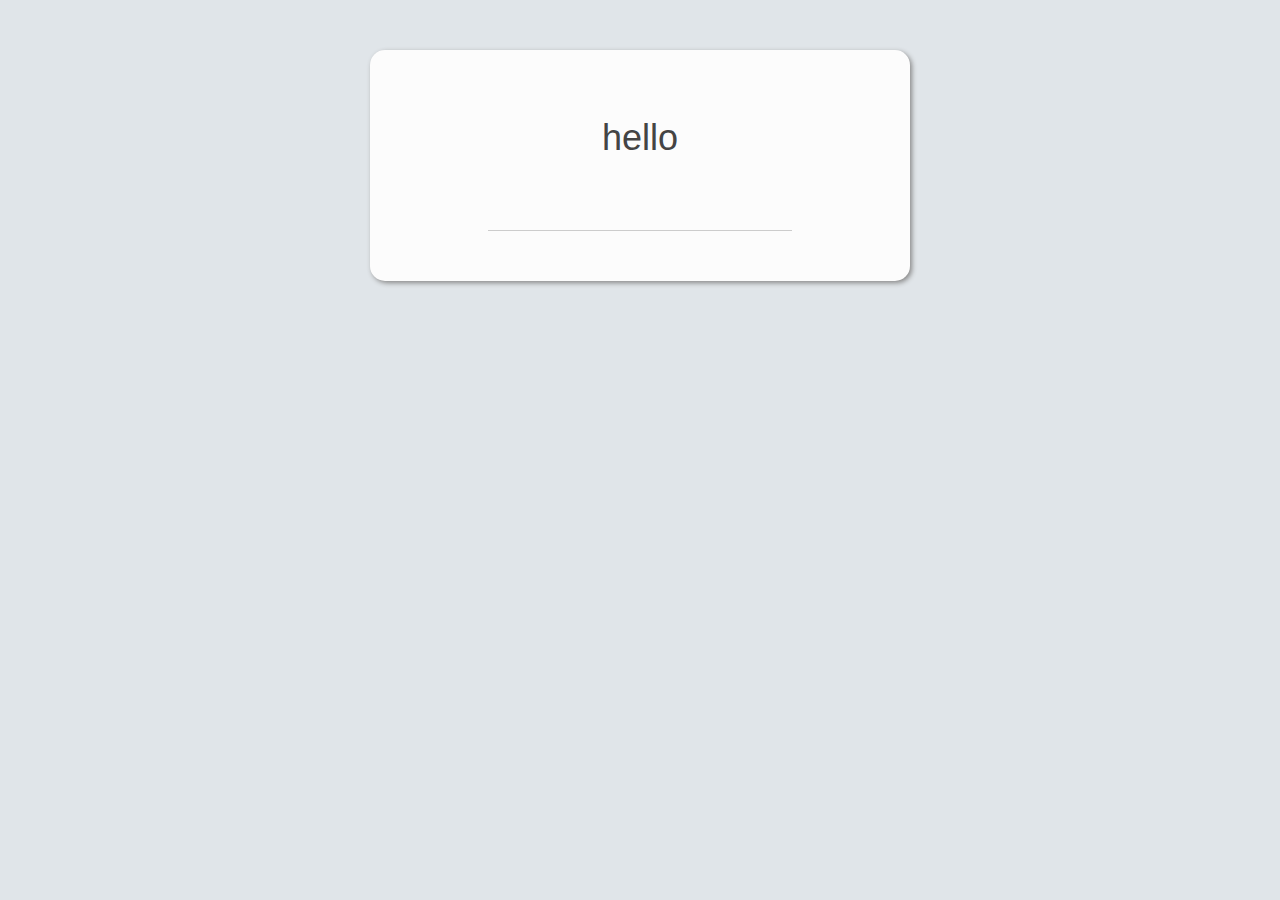
==== src/index.html @ 1d2a18cc "first commit" ====
<!DOCTYPE HTML PUBLIC "-//W3C//DTD HTML 4.01 Transitional//EN"
  "http://www.w3.org/TR/html4/loose.dtd">
<html>
<head>
  <title>Learn Korean!</title>

  <link rel="stylesheet" type="text/css" href="reset.css">
  <link rel="stylesheet" type="text/css" href="korean.css">

  <!-- include library files here... -->
  <script type="text/javascript" src="../lib/jquery.min.js"></script>

  <!-- include source files here... -->
  <script type="text/javascript" src="Word.js" charset="UTF-8"></script>
  <script type="text/javascript" src="Quiz.js" charset="UTF-8"></script>


</head>

<body>
  <div id="parapper">
    <div id="quiz">
      <div id="solution" style="display: none;"></div>
      <div id="hint"></div>
      <input type="text"><div>
    </div>
  </div>

  <script type="text/javascript">
    (function() {
      var quiz = new Quiz();
      quiz.initialize($("input"), $("#solution"), $("#hint"));
      quiz.start(Word.firstSet);
    })();
  </script>
</body>
</html>
---- src/korean.css ----
body {
  color: #444;
  font-family: 'Magra', sans-serif;
  background-color: #e0e5e9;
  overflow: hidden;
  font-size: 24px;
  text-align: center;
}
input {
  color: #444;
  font-family: 'Magra', sans-serif;
  background-color: #fcfcfc;
  margin-bottom: 30px;
  font-size: 36px;
  border: none;
  border-bottom: solid 1px #ccc;
  text-align: center;
  width: 300px;
}
#parapper {
  margin: 50px;
}
#quiz {
  background-color: #fcfcfc;
  box-shadow: 2px 2px 5px #888;
  border-radius: 15px;
  margin: 0 auto;
  padding: 20px;
  width: 500px;
}
#hint {
  width: 100%;
  font-size: 36px;
  margin-top: 50px;
  margin-bottom: 30px;
}
#title {
  float: left;
}
#stats {
  float: right;
}
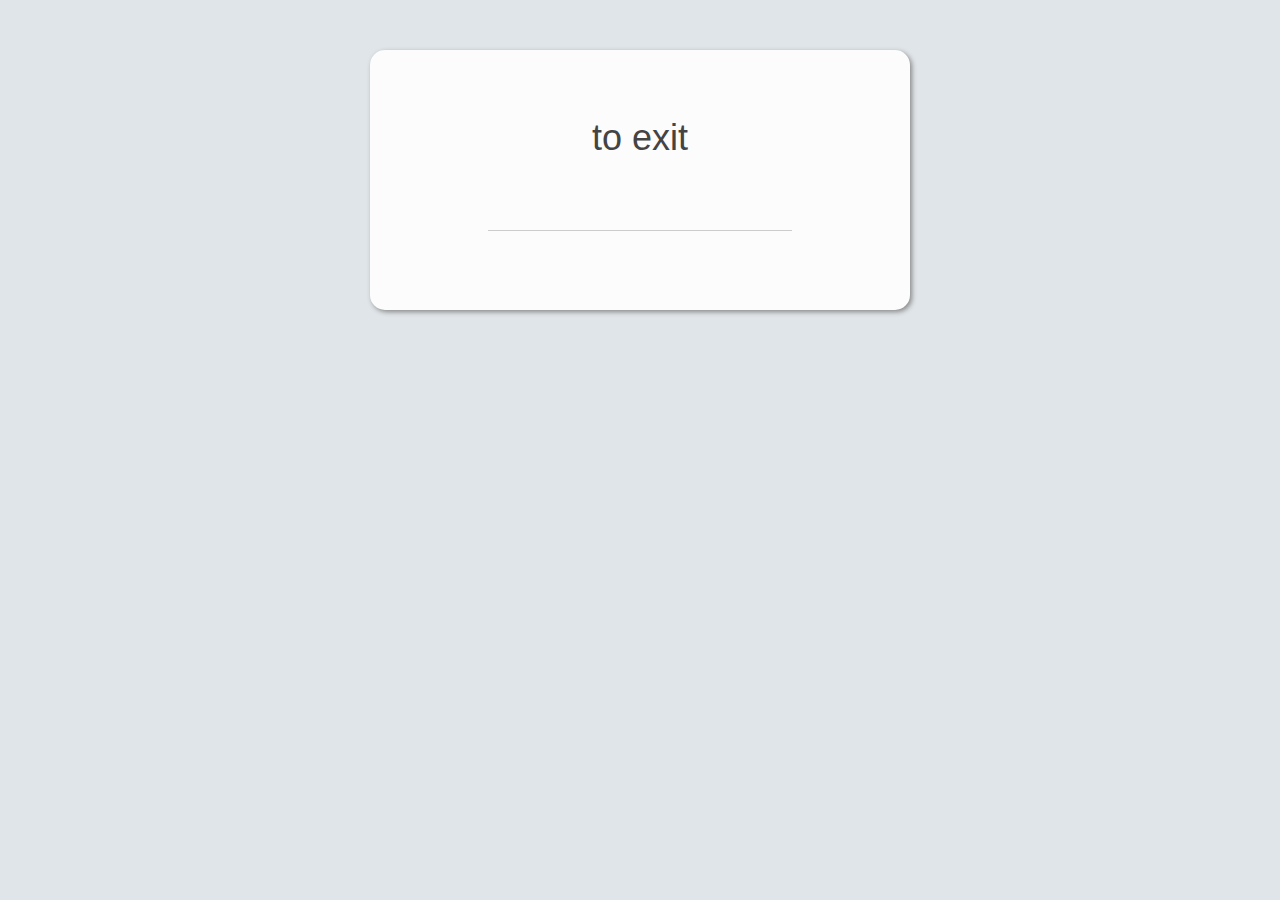
==== commit 5648991c: "show correct or incorrect when you answer" ====
--- a/src/index.html
+++ b/src/index.html
@@ -14,7 +14,6 @@
   <script type="text/javascript" src="Word.js" charset="UTF-8"></script>
   <script type="text/javascript" src="Quiz.js" charset="UTF-8"></script>
 
-
 </head>
 
 <body>
@@ -23,14 +22,15 @@
       <div id="solution" style="display: none;"></div>
       <div id="hint"></div>
       <input type="text"><div>
+      <div id="status">correct!</div>
     </div>
   </div>
 
   <script type="text/javascript">
     (function() {
       var quiz = new Quiz();
-      quiz.initialize($("input"), $("#solution"), $("#hint"));
-      quiz.start(Word.firstSet);
+      quiz.initialize($("input"), $("#solution"), $("#hint"), $("#status"));
+      quiz.start(Word.secondSet);
     })();
   </script>
 </body>
--- a/src/korean.css
+++ b/src/korean.css
@@ -1,42 +1,52 @@
 body {
+  background-color: #e0e5e9;
   color: #444;
   font-family: 'Magra', sans-serif;
-  background-color: #e0e5e9;
+  font-size: 24px;
   overflow: hidden;
-  font-size: 24px;
   text-align: center;
 }
+
 input {
+  background-color: #fcfcfc;
+  border-top: none;
+  border-left: none;
+  border-right: none;
+  border-bottom: solid 1px #ccc;
   color: #444;
   font-family: 'Magra', sans-serif;
-  background-color: #fcfcfc;
+  font-size: 36px;
   margin-bottom: 30px;
-  font-size: 36px;
-  border: none;
-  border-bottom: solid 1px #ccc;
   text-align: center;
   width: 300px;
 }
+
 #parapper {
   margin: 50px;
 }
+
 #quiz {
   background-color: #fcfcfc;
+  border-radius: 15px;
   box-shadow: 2px 2px 5px #888;
-  border-radius: 15px;
+  height: 220px;
   margin: 0 auto;
   padding: 20px;
   width: 500px;
 }
+
 #hint {
+  font-size: 36px;
+  margin-bottom: 30px;
+  margin-top: 50px;
   width: 100%;
-  font-size: 36px;
-  margin-top: 50px;
-  margin-bottom: 30px;
 }
+
 #title {
   float: left;
 }
-#stats {
-  float: right;
+
+#status {
+  display: none;
+  margin: auto;
 }
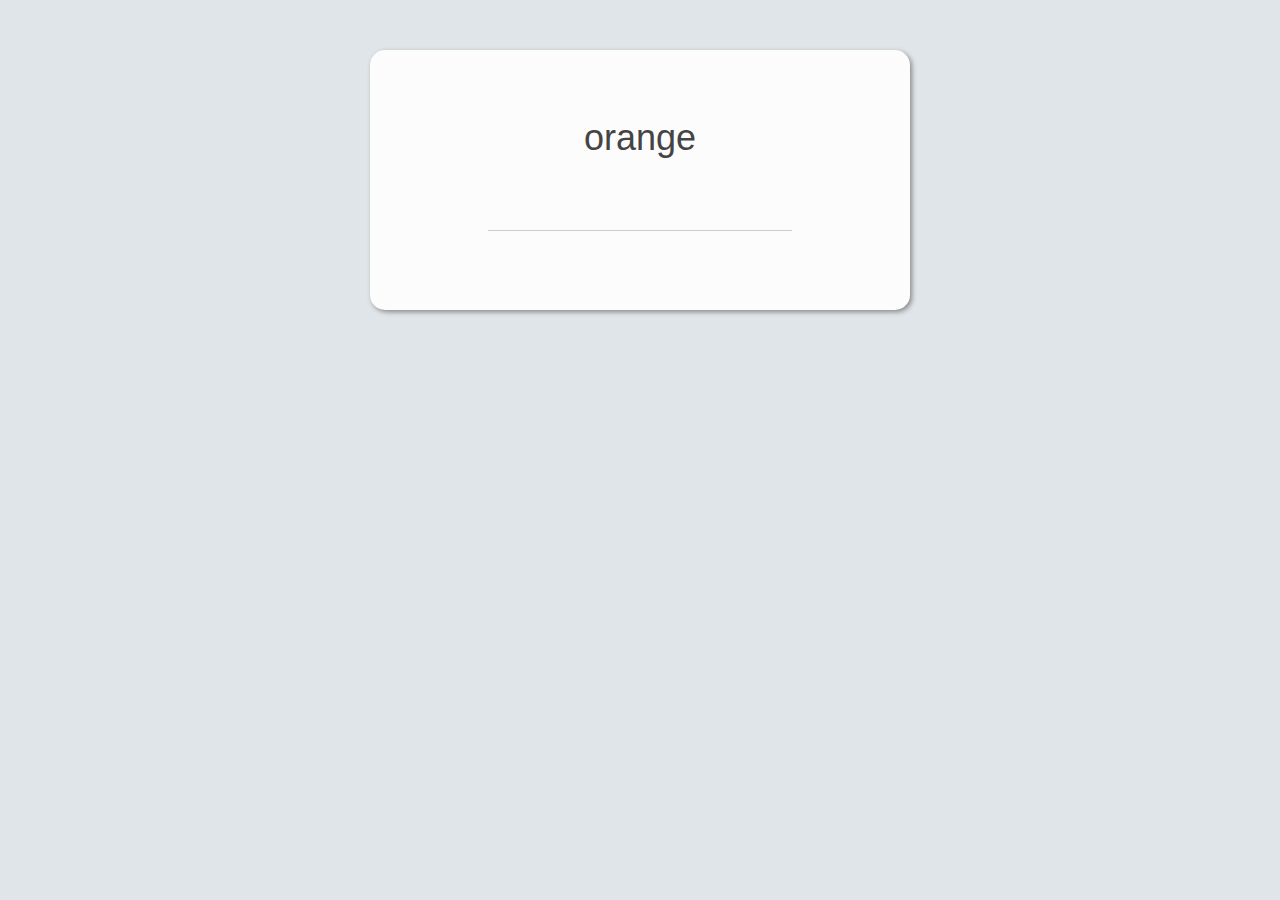
==== commit 956d40e6: "shuffle words" ====
--- a/src/index.html
+++ b/src/index.html
@@ -30,7 +30,7 @@
     (function() {
       var quiz = new Quiz();
       quiz.initialize($("input"), $("#solution"), $("#hint"), $("#status"));
-      quiz.start(Word.secondSet);
+      quiz.start(Word.shuffle(Word.secondSet));
     })();
   </script>
 </body>
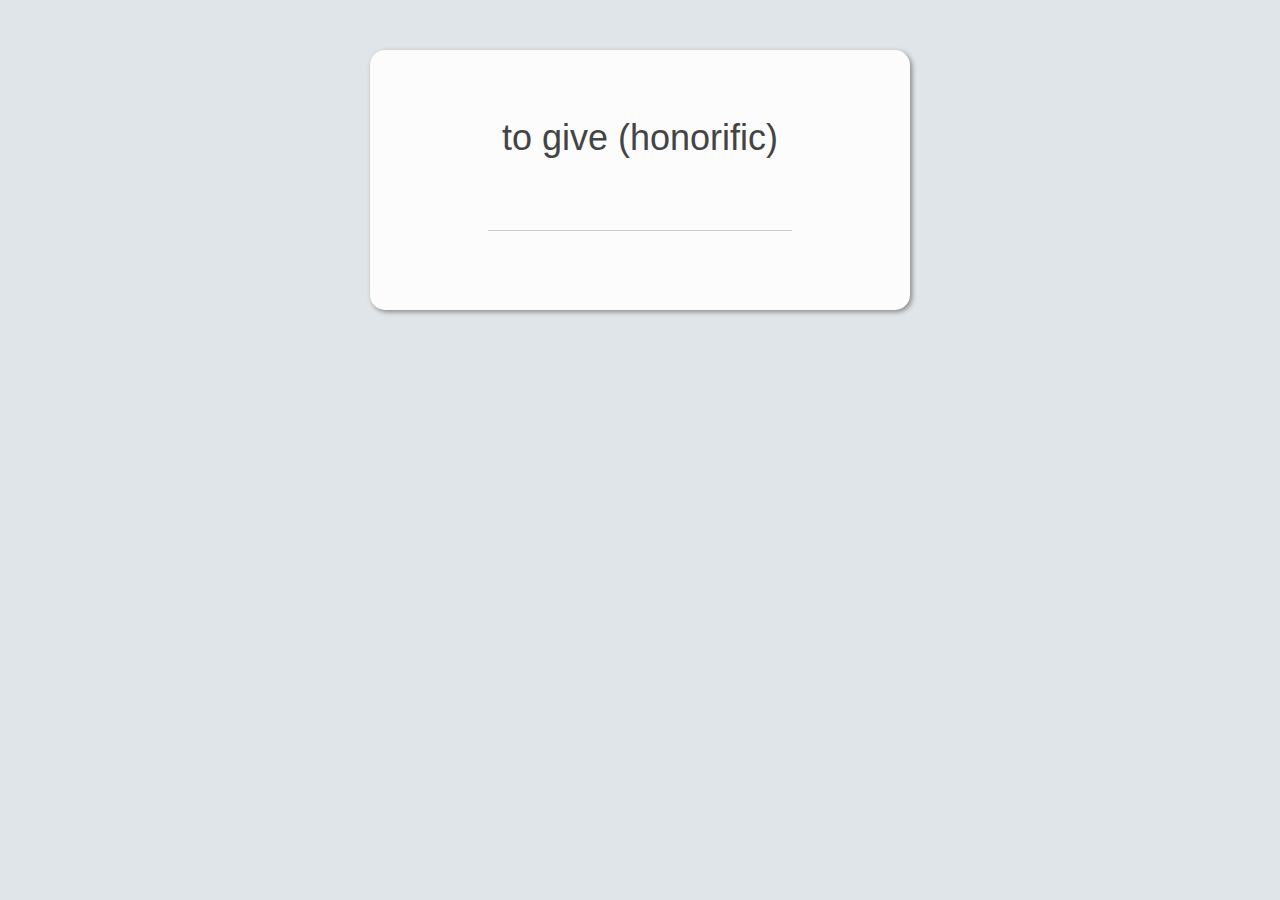
==== commit 865c27a6: "copy jquery for app into src dir" ====
--- a/src/index.html
+++ b/src/index.html
@@ -8,7 +8,7 @@
   <link rel="stylesheet" type="text/css" href="korean.css">
 
   <!-- include library files here... -->
-  <script type="text/javascript" src="../lib/jquery.min.js"></script>
+  <script type="text/javascript" src="jquery.min.js"></script>
 
   <!-- include source files here... -->
   <script type="text/javascript" src="Word.js" charset="UTF-8"></script>
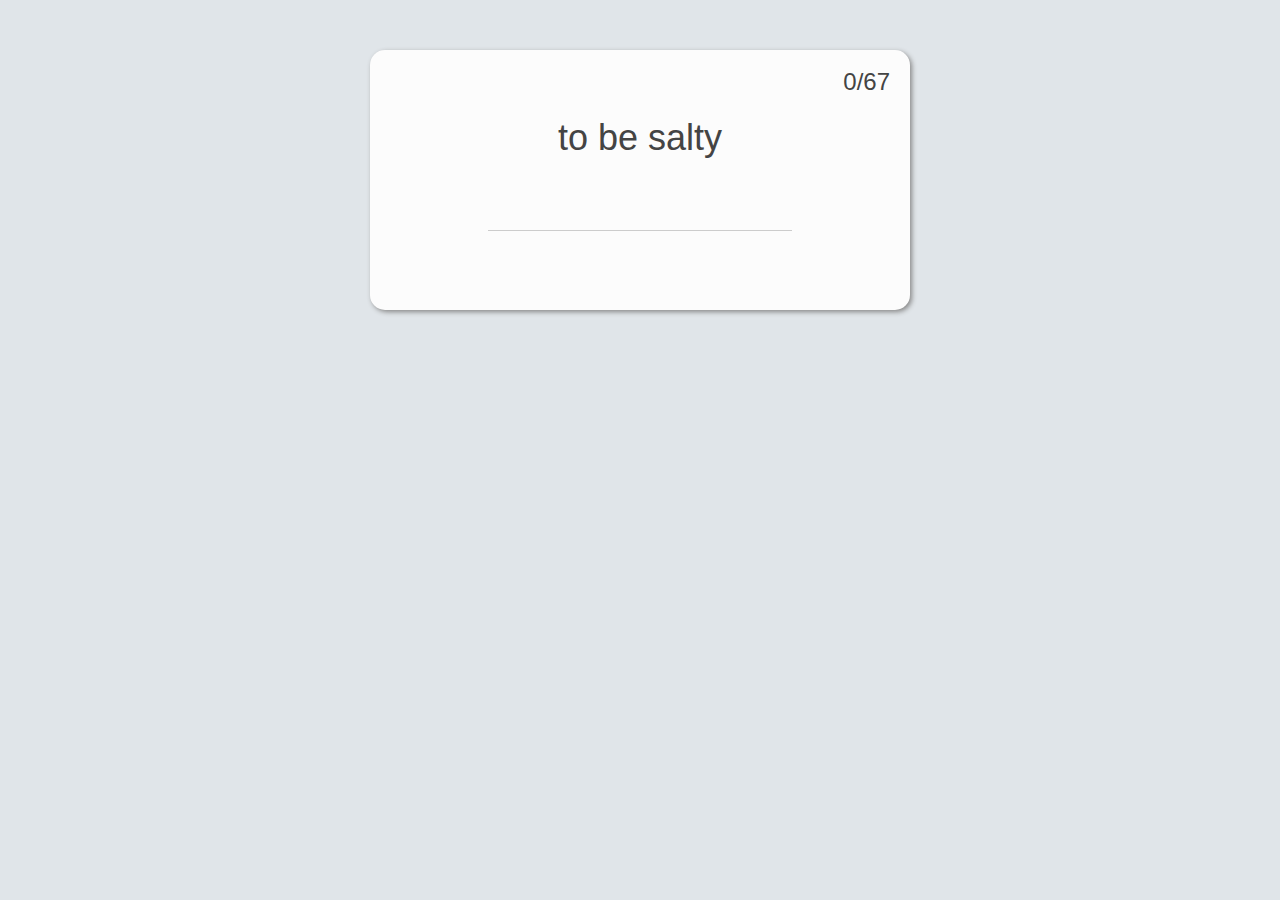
==== commit 8ca0edc4: "show stats of how many you've completed so far" ====
--- a/src/index.html
+++ b/src/index.html
@@ -19,6 +19,7 @@
 <body>
   <div id="parapper">
     <div id="quiz">
+      <div id="stats"><span id="completed_count"></span>/<span id="total"></span></div>
       <div id="solution" style="display: none;"></div>
       <div id="hint"></div>
       <input type="text"><div>
@@ -29,7 +30,7 @@
   <script type="text/javascript">
     (function() {
       var quiz = new Quiz();
-      quiz.initialize($("input"), $("#solution"), $("#hint"), $("#status"));
+      quiz.initialize($("input"), $("#solution"), $("#hint"), $("#status"), $("#completed_count"), $("#total"));
       quiz.start(Word.shuffle(Word.secondSet));
     })();
   </script>
--- a/src/korean.css
+++ b/src/korean.css
@@ -42,8 +42,8 @@
   width: 100%;
 }
 
-#title {
-  float: left;
+#stats {
+  float: right;
 }
 
 #status {
